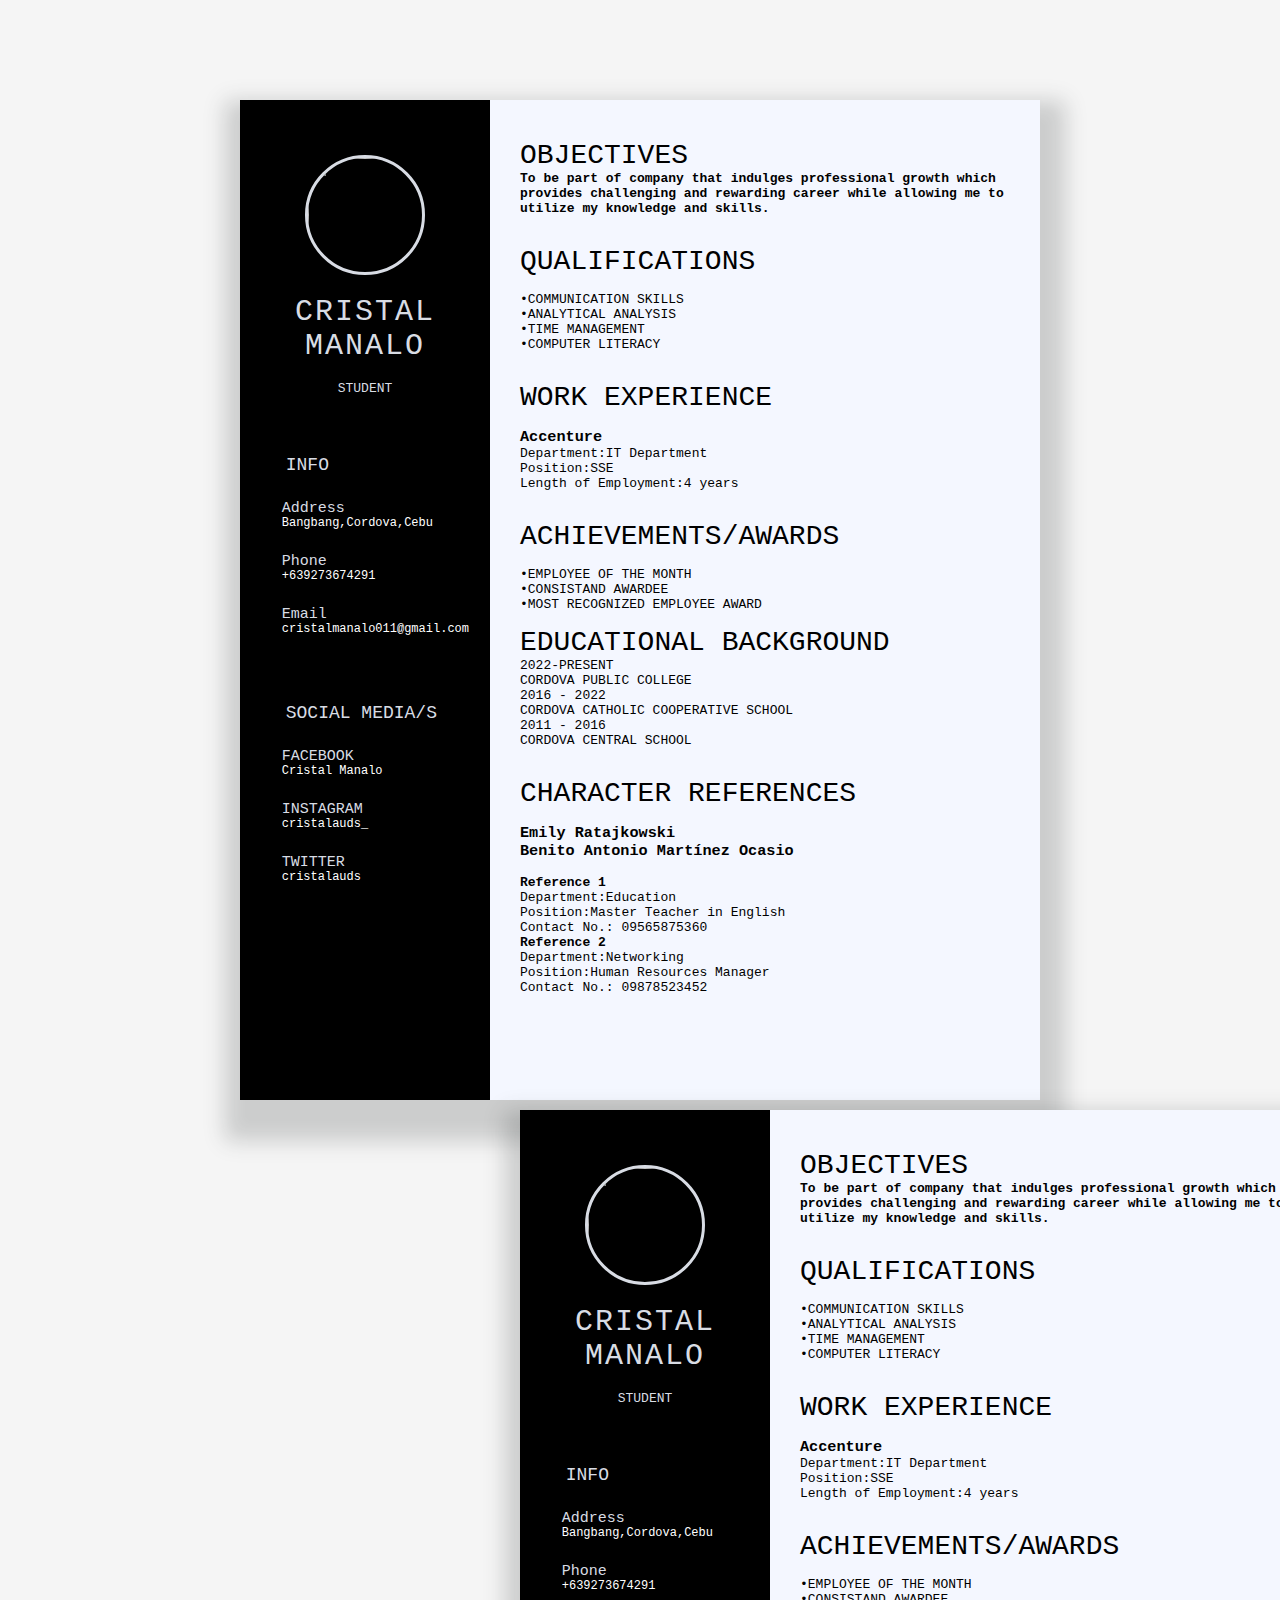
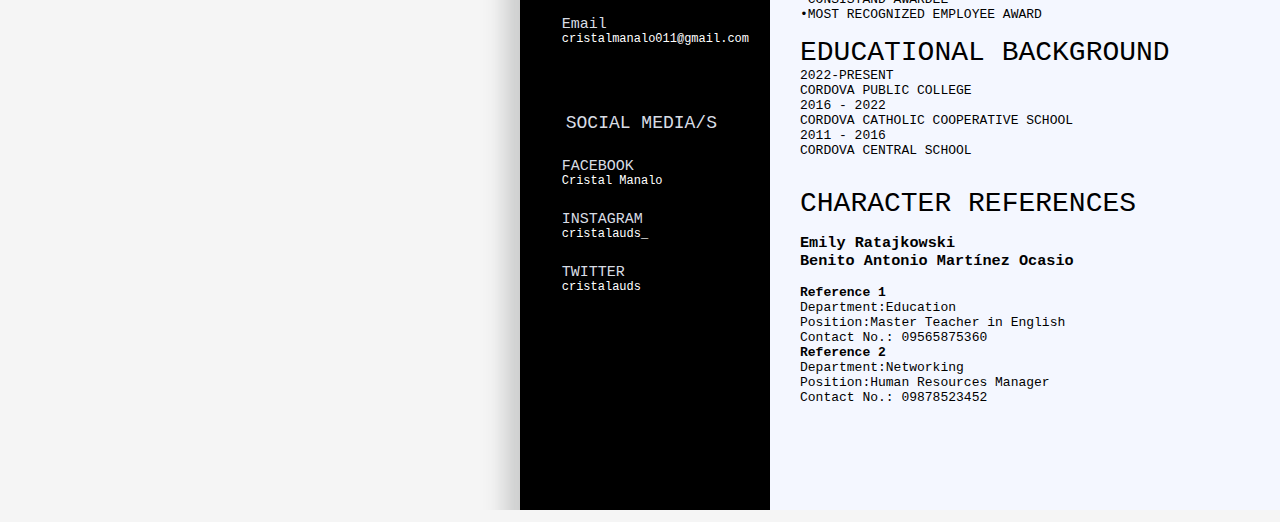
==== aboutus.html @ 00ee35b6 "Add files via upload" ====
<!DOCTYPE html>
<html>
<head>
	<title></title>
	<link rel="stylesheet" href="style.css">

</head>
<body>

<div class="resume">
	
	<div class="left-section">
		<div class="profile">
		<img src="img/enigma.jpg" class="profile-img">
		<div class="blue-box"></div>
		</div>
		<h2 class="name">CRISTAL<br><span>MANALO</span></h2>
		<p class="talll">STUDENT</p>


		<div class="info">
			<p class="heading">Info</p>
			<p class="p1"><span class="span1"></span>Address<span> <br>Bangbang,Cordova,Cebu</span></p>
			<p class="p1"><span class="span1"></span>Phone<span> <br>+639273674291</span></p>
			<p class="p1"><span class="span1"></span>Email<span> <br>cristalmanalo011@gmail.com</span></p>
			
		</div>
        <br>
        <div class="info">
			<p class="heading">Social Media/s</p>
			<p class="p1"><span class="span1"></span>FACEBOOK<span> <br>Cristal Manalo</p></a>
			<p class="p1"><span class="span1"></span>INSTAGRAM<span> <br>cristalauds_</p>
			<p class="p1"><span class="span1"></span>TWITTER<span> <br>cristalauds</p>
			
		</div>

	</div>

	<div class="right-section">
		<div class="right-heading">
			
			<p class="timeline">OBJECTIVES</p>
		</div>
        
		<h4>To be part of company that indulges professional growth which provides challenging and rewarding career while allowing me to utilize my knowledge and skills.

        </h4>
		<div class="clearfix"></div>
		<br><br>
		<div class="right-heading">
			
			<p class="timeline">QUALIFICATIONS</p>
           
	    <br>
	
		<div class="right">
			<p class="p4">•COMMUNICATION SKILLS</p>
            <p class="p4">•ANALYTICAL ANALYSIS</p>
            <p class="p4">•TIME MANAGEMENT</p>
            <p class="p4">•COMPUTER LITERACY</p>			
		</div>
        <div class="jade"></div>
		<br><br>
		<div class="right-heading">
			
			<p class="timeline">WORK EXPERIENCE</p>
			<br>

            <h3>Accenture</h3>
            <p>Department:IT Department</p>
            <p>Position:SSE</p>
            <p>Length of Employment:4 years</p>
        
		<br><br>
		<div class="right-heading">
			<p class="timeline">ACHIEVEMENTS/AWARDS</p>
            <div class="clearfix"></div>
            <br>
            <div class="right">
                <p class="p4">•EMPLOYEE OF THE MONTH</p>
                <p class="p4">•CONSISTAND AWARDEE</p>
                <p class="p4">•MOST RECOGNIZED EMPLOYEE AWARD</p>   
            </div>
            <div class="jade"></div>
            </div>
		<br>
		<div class="right-heading">
			
			<p class="timeline">EDUCATIONAL BACKGROUND</p>
		</div>
		<div class="jade"></div>
		<div class="lr-box">
		<div class="left">
			<p class="p4">2022-PRESENT</p>
			
		</div>

		<div class="right">
			<p class="p4">CORDOVA PUBLIC COLLEGE</p>
			
		</div>
		<div class="jade"></div>
		</div>

		<div class="lr-box">
		<div class="left">
			<p class="p4">2016 - 2022</p>
			
		</div>

		<div class="right">
			<p class="p4">CORDOVA CATHOLIC COOPERATIVE SCHOOL</p>
			
		</div>
		<div class="jade"></div>
		</div>
        <div class="lr-box">
            <div class="left">
                <p class="p4">2011 - 2016</p>
                <p class="p5"></p>
            </div>   
            <div class="right">
                <p class="p4">CORDOVA CENTRAL SCHOOL</p>          
            </div>
            <div class="jade"></div>
            </div>
            <div class="jade"></div>
            <br><br>
            <div class="right-heading">              
            <p class="timeline">CHARACTER REFERENCES</p>            
              <br>
	<h3>Emily Ratajkowski</h3>
    <h3>Benito Antonio Martínez Ocasio</h3>
    <br>
    <h4>Reference 1</h4>
    <p>Department:Education</p>
    <p>Position:Master Teacher in English</p>
    <p>Contact No.: 09565875360</p>

    <h4>Reference 2</h4>
    <p>Department:Networking</p>
    <p>Position:Human Resources Manager</p>
    <p>Contact No.: 09878523452</p>

</div>

<br>


<!DOCTYPE html>
<html>
<head>
	<title></title>
	<link rel="stylesheet" href="css/style.css">

</head>
<body>

<div class="resume">
	
	<div class="left-section">
		<div class="profile">
		<img src="img/enigma.jpg" class="profile-img">
		<div class="blue-box"></div>
		</div>
		<h2 class="name">CRISTAL<br><span>MANALO</span></h2>
		<p class="talll">STUDENT</p>


		<div class="info">
			<p class="heading">Info</p>
			<p class="p1"><span class="span1"></span>Address<span> <br>Bangbang,Cordova,Cebu</span></p>
			<p class="p1"><span class="span1"></span>Phone<span> <br>+639273674291</span></p>
			<p class="p1"><span class="span1"></span>Email<span> <br>cristalmanalo011@gmail.com</span></p>
			
		</div>
        <br>
        <div class="info">
			<p class="heading">Social Media/s</p>
			<p class="p1"><span class="span1"></span>FACEBOOK<span> <br>Cristal Manalo</p></a>
			<p class="p1"><span class="span1"></span>INSTAGRAM<span> <br>cristalauds_</p>
			<p class="p1"><span class="span1"></span>TWITTER<span> <br>cristalauds</p>
			
		</div>

	</div>

	<div class="right-section">
		<div class="right-heading">
			
			<p class="timeline">OBJECTIVES</p>
		</div>
        
		<h4>To be part of company that indulges professional growth which provides challenging and rewarding career while allowing me to utilize my knowledge and skills.

        </h4>
		<div class="clearfix"></div>
		<br><br>
		<div class="right-heading">
			
			<p class="timeline">QUALIFICATIONS</p>
           
	    <br>
	
		<div class="right">
			<p class="p4">•COMMUNICATION SKILLS</p>
            <p class="p4">•ANALYTICAL ANALYSIS</p>
            <p class="p4">•TIME MANAGEMENT</p>
            <p class="p4">•COMPUTER LITERACY</p>			
		</div>
        <div class="jade"></div>
		<br><br>
		<div class="right-heading">
			
			<p class="timeline">WORK EXPERIENCE</p>
			<br>

            <h3>Accenture</h3>
            <p>Department:IT Department</p>
            <p>Position:SSE</p>
            <p>Length of Employment:4 years</p>
        
		<br><br>
		<div class="right-heading">
			<p class="timeline">ACHIEVEMENTS/AWARDS</p>
            <div class="clearfix"></div>
            <br>
            <div class="right">
                <p class="p4">•EMPLOYEE OF THE MONTH</p>
                <p class="p4">•CONSISTAND AWARDEE</p>
                <p class="p4">•MOST RECOGNIZED EMPLOYEE AWARD</p>   
            </div>
            <div class="jade"></div>
            </div>
		<br>
		<div class="right-heading">
			
			<p class="timeline">EDUCATIONAL BACKGROUND</p>
		</div>
		<div class="jade"></div>
		<div class="lr-box">
		<div class="left">
			<p class="p4">2022-PRESENT</p>
			
		</div>

		<div class="right">
			<p class="p4">CORDOVA PUBLIC COLLEGE</p>
			
		</div>
		<div class="jade"></div>
		</div>

		<div class="lr-box">
		<div class="left">
			<p class="p4">2016 - 2022</p>
			
		</div>

		<div class="right">
			<p class="p4">CORDOVA CATHOLIC COOPERATIVE SCHOOL</p>
			
		</div>
		<div class="jade"></div>
		</div>
        <div class="lr-box">
            <div class="left">
                <p class="p4">2011 - 2016</p>
                <p class="p5"></p>
            </div>   
            <div class="right">
                <p class="p4">CORDOVA CENTRAL SCHOOL</p>          
            </div>
            <div class="jade"></div>
            </div>
            <div class="jade"></div>
            <br><br>
            <div class="right-heading">              
            <p class="timeline">CHARACTER REFERENCES</p>            
              <br>
	<h3>Emily Ratajkowski</h3>
    <h3>Benito Antonio Martínez Ocasio</h3>
    <br>
    <h4>Reference 1</h4>
    <p>Department:Education</p>
    <p>Position:Master Teacher in English</p>
    <p>Contact No.: 09565875360</p>

    <h4>Reference 2</h4>
    <p>Department:Networking</p>
    <p>Position:Human Resources Manager</p>
    <p>Contact No.: 09878523452</p>

</div>

<br>
---- style.css ----
*{
    margin: 0;
    padding: 0;
}

.main{
    width: 100%;
    background-color: beige;
    background-size: cover;
    height: 100vh;
    position: relative;
    font-family: sans-serif;
    
}

.cristal{
    width: 86%;
    display: flex;
    margin: auto;
    padding: 15px 0;
    align-items: center;
    justify-content: space-between;
}

 
ul li{
    list-style: none;
    display: inline-block;
    padding: 5px 5px;
    margin-left: 15px;

}

ul li a{
    font-size: 14px;
    font-weight: initial;
    text-decoration: none;
    color: rgb(34, 0, 0);
    margin-top: -3%;
    transition: .4s ease;

}

ul li a:hover{
    color: rgb(233, 157, 117);
}

.info{
    margin-left: 7%;
    margin-top: 6%;
}

.info h1{
    font-size: 70px;
    color: rgb(125, 35, 0);
}

.info h3{
    font-size: 18px;
    letter-spacing: 1px;
    line-height: 24px;
}

.info span{
    color: white;
}

.info a{
    text-decoration: none;
    color: aliceblue;
    background:  rgb(36,32,30);
    margin: 26px 0;
    padding: 10px 18px;
    border-radius: 10px;
    display: inline-block;
    transition: .4s ease;
}

.info a:hover{
    background: rgb(125, 35, 0);
}






:root{
	
	--whites:#f4f7ff;
	--black:black;
	--white:#f4f7ff;
	--gray:#d8dce4;

}
*{
	margin: 0px;
	padding: 0px;
	box-sizing: border-box;
	font-family: monospace;
}
body{
	background: var(--bgcolor);
}
.resume{
	width: 800px;
	height: 1000px;
	margin: 100px auto;
	background: var(--white);
	box-shadow: 5px 21px 20px 20px #3d3f4238;
}
.left-section{
	background: var(--black);
	width: 250px;
	height: 1000px;
	float: left;
}
.profile{
	overflow: hidden;
	position: relative;
}
.blue-box{
    width: 257px;
    height: 407px;
    background: var(--blue);
    margin-left: -100px;
    transform: rotateZ(48deg);
    margin-top: -178px;
    
}
.profile-img{
	    position: absolute;
    z-index: 9;
    width: 120px;
    height: 120px;
    transform: translate(-50%, -50%);
    left: 50%;
    top: 50%;
    border-radius: 50%;
    border: 3px solid var(--gray);
}
.name{
    color: var(--gray);
    text-align: center;
    margin-top: -34px;
    font-size: 30px;
    letter-spacing: 2px;
    font-weight: 400;
    text-transform: uppercase;
}

.talll{
	width: 180px;
    margin: 0 auto;
    text-align: center;
    padding: 7px;
    
    color: var(--gray);
    margin-top: 11px;
    text-transform: uppercase;
}
.info{
	margin-top: 50px;
}
.heading{
	width: 180px;
    margin: 0 auto;
    padding: 2px;
    
   
    color: var(--gray);
    margin-top: 11px;
    text-transform: uppercase;
    font-size: 18px;
}
.p1{
	color: var(--gray);
	width: 184px;
	margin: 0 auto;
	margin-top: 25px;
	font-size: 15px;
    line-height: 14px;
}
.p1 span{
	font-size: 12px;
}

.right-section{
	padding: 40px 30px;
    background: var(--white);
    width: 68%;
    float: left;
    height: 1000px;
}
.timeline{
    font-size: 28px;
    
}



body{
    background: whitesmoke;
   }
   .img1{
       width: 150px;
       height: 150px;
   }
   .img2{
       width: 150px;
       height: 150px;
   }
   .img3{
       width: 150px;
       height: 150px;
   }
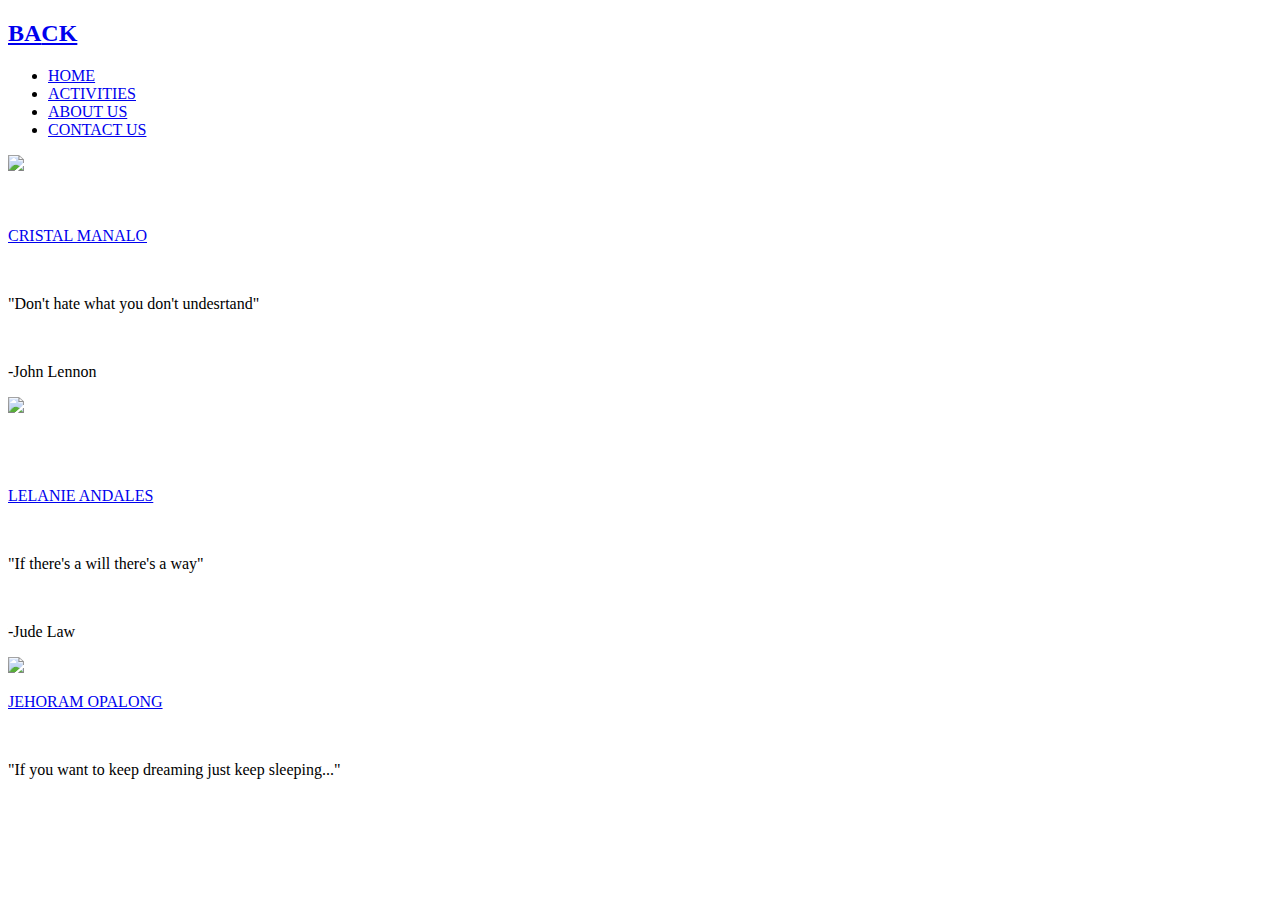
==== commit d0f6bca5: "Add files via upload" ====
--- a/aboutus.html
+++ b/aboutus.html
@@ -1,296 +1,85 @@
 <!DOCTYPE html>
-<html>
-<head>
-	<title></title>
-	<link rel="stylesheet" href="style.css">
+<html lang="en">
+    <head>
+        <meta charset="UTF-8" />
+        <meta http-equiv="X-UA-Compatible" content="IE=edge" />
+        <meta name="viewport" content="width=device-width, initial-scale=1.0" />
+        <title>ABOUT</title>
+        <link rel="stylesheet" href="https://cdnjs.cloudflare.com/ajax/libs/font-awesome/6.3.0/css/all.min.css">
+        <link rel="stylesheet" href="css/style.css" />
+    </head>
 
-</head>
-<body>
+    <body>
 
-<div class="resume">
-	
-	<div class="left-section">
-		<div class="profile">
-		<img src="img/enigma.jpg" class="profile-img">
-		<div class="blue-box"></div>
-		</div>
-		<h2 class="name">CRISTAL<br><span>MANALO</span></h2>
-		<p class="talll">STUDENT</p>
+        <div class="home-page">
+            <div class="logo"> 
+                <a href="index.html"><h2> <span>BA</span><span1>CK</span1></h2></a>
+              
+    
+              <ul>
+                <li><a href="index.html" class="active">HOME</a></li>
+                <li><a href="activities.html">ACTIVITIES</a></li>
+                <li><a href="aboutus.html">ABOUT US</a></li>
+                <li><a href="contact.html">CONTACT US</a></li>
+          
+              </ul>
+            </div>
+    
+<div class="main">
+    <div class="booox">
+        
+            
+            <div class="container1">
 
+                <div class="box4">
+                    <img src="images/cristal.jpg"width="150px"> 
+                    <div class="name_post">
+                        <br>
+                        <br>
+                      <a href="cristal.html"><p class="name">CRISTAL MANALO</p></a>
+                        <br>
+                        <p>"Don't hate what you don't undesrtand"</p>
+                        <br>
+                        <p>-John Lennon</p>
+                       
+                    </div>
+                   
+                        
+                    
+                </div>
 
-		<div class="info">
-			<p class="heading">Info</p>
-			<p class="p1"><span class="span1"></span>Address<span> <br>Bangbang,Cordova,Cebu</span></p>
-			<p class="p1"><span class="span1"></span>Phone<span> <br>+639273674291</span></p>
-			<p class="p1"><span class="span1"></span>Email<span> <br>cristalmanalo011@gmail.com</span></p>
-			
-		</div>
-        <br>
-        <div class="info">
-			<p class="heading">Social Media/s</p>
-			<p class="p1"><span class="span1"></span>FACEBOOK<span> <br>Cristal Manalo</p></a>
-			<p class="p1"><span class="span1"></span>INSTAGRAM<span> <br>cristalauds_</p>
-			<p class="p1"><span class="span1"></span>TWITTER<span> <br>cristalauds</p>
-			
-		</div>
+                <div class="box4">
+                    <img src="images/lanie.jpg"width="150px"> 
+                    <div class="name_post">
+                        <br>
+                        <br>
+                        <br>
+                      <a href="lelanie.html"><p class="name">LELANIE ANDALES</p></a> 
+                        <br>
+                        <p>"If there's a will there's a way"</p>
+                        <br>
+                        <p>-Jude Law</p>
+                        
+                    </div>
+                    
+                </div>
 
-	</div>
+                <div class="box4">
+                    <img src="images/jehoram.jpg"width="150px"> 
+                    <div class="name_post">
+                        
+                        
+                        <a href="jehoram.html"><p class="name">JEHORAM OPALONG</p></a>
+                        <br>
+                        <p>"If you want to keep dreaming just keep sleeping..."</p>
 
-	<div class="right-section">
-		<div class="right-heading">
-			
-			<p class="timeline">OBJECTIVES</p>
-		</div>
-        
-		<h4>To be part of company that indulges professional growth which provides challenging and rewarding career while allowing me to utilize my knowledge and skills.
+                       
+                    </div>
+                   
+                </div>
 
-        </h4>
-		<div class="clearfix"></div>
-		<br><br>
-		<div class="right-heading">
-			
-			<p class="timeline">QUALIFICATIONS</p>
-           
-	    <br>
-	
-		<div class="right">
-			<p class="p4">•COMMUNICATION SKILLS</p>
-            <p class="p4">•ANALYTICAL ANALYSIS</p>
-            <p class="p4">•TIME MANAGEMENT</p>
-            <p class="p4">•COMPUTER LITERACY</p>			
-		</div>
-        <div class="jade"></div>
-		<br><br>
-		<div class="right-heading">
-			
-			<p class="timeline">WORK EXPERIENCE</p>
-			<br>
+            </div>
+        </div>
 
-            <h3>Accenture</h3>
-            <p>Department:IT Department</p>
-            <p>Position:SSE</p>
-            <p>Length of Employment:4 years</p>
-        
-		<br><br>
-		<div class="right-heading">
-			<p class="timeline">ACHIEVEMENTS/AWARDS</p>
-            <div class="clearfix"></div>
-            <br>
-            <div class="right">
-                <p class="p4">•EMPLOYEE OF THE MONTH</p>
-                <p class="p4">•CONSISTAND AWARDEE</p>
-                <p class="p4">•MOST RECOGNIZED EMPLOYEE AWARD</p>   
-            </div>
-            <div class="jade"></div>
-            </div>
-		<br>
-		<div class="right-heading">
-			
-			<p class="timeline">EDUCATIONAL BACKGROUND</p>
-		</div>
-		<div class="jade"></div>
-		<div class="lr-box">
-		<div class="left">
-			<p class="p4">2022-PRESENT</p>
-			
-		</div>
-
-		<div class="right">
-			<p class="p4">CORDOVA PUBLIC COLLEGE</p>
-			
-		</div>
-		<div class="jade"></div>
-		</div>
-
-		<div class="lr-box">
-		<div class="left">
-			<p class="p4">2016 - 2022</p>
-			
-		</div>
-
-		<div class="right">
-			<p class="p4">CORDOVA CATHOLIC COOPERATIVE SCHOOL</p>
-			
-		</div>
-		<div class="jade"></div>
-		</div>
-        <div class="lr-box">
-            <div class="left">
-                <p class="p4">2011 - 2016</p>
-                <p class="p5"></p>
-            </div>   
-            <div class="right">
-                <p class="p4">CORDOVA CENTRAL SCHOOL</p>          
-            </div>
-            <div class="jade"></div>
-            </div>
-            <div class="jade"></div>
-            <br><br>
-            <div class="right-heading">              
-            <p class="timeline">CHARACTER REFERENCES</p>            
-              <br>
-	<h3>Emily Ratajkowski</h3>
-    <h3>Benito Antonio Martínez Ocasio</h3>
-    <br>
-    <h4>Reference 1</h4>
-    <p>Department:Education</p>
-    <p>Position:Master Teacher in English</p>
-    <p>Contact No.: 09565875360</p>
-
-    <h4>Reference 2</h4>
-    <p>Department:Networking</p>
-    <p>Position:Human Resources Manager</p>
-    <p>Contact No.: 09878523452</p>
-
-</div>
-
-<br>
-
-
-<!DOCTYPE html>
-<html>
-<head>
-	<title></title>
-	<link rel="stylesheet" href="css/style.css">
-
-</head>
-<body>
-
-<div class="resume">
-	
-	<div class="left-section">
-		<div class="profile">
-		<img src="img/enigma.jpg" class="profile-img">
-		<div class="blue-box"></div>
-		</div>
-		<h2 class="name">CRISTAL<br><span>MANALO</span></h2>
-		<p class="talll">STUDENT</p>
-
-
-		<div class="info">
-			<p class="heading">Info</p>
-			<p class="p1"><span class="span1"></span>Address<span> <br>Bangbang,Cordova,Cebu</span></p>
-			<p class="p1"><span class="span1"></span>Phone<span> <br>+639273674291</span></p>
-			<p class="p1"><span class="span1"></span>Email<span> <br>cristalmanalo011@gmail.com</span></p>
-			
-		</div>
-        <br>
-        <div class="info">
-			<p class="heading">Social Media/s</p>
-			<p class="p1"><span class="span1"></span>FACEBOOK<span> <br>Cristal Manalo</p></a>
-			<p class="p1"><span class="span1"></span>INSTAGRAM<span> <br>cristalauds_</p>
-			<p class="p1"><span class="span1"></span>TWITTER<span> <br>cristalauds</p>
-			
-		</div>
-
-	</div>
-
-	<div class="right-section">
-		<div class="right-heading">
-			
-			<p class="timeline">OBJECTIVES</p>
-		</div>
-        
-		<h4>To be part of company that indulges professional growth which provides challenging and rewarding career while allowing me to utilize my knowledge and skills.
-
-        </h4>
-		<div class="clearfix"></div>
-		<br><br>
-		<div class="right-heading">
-			
-			<p class="timeline">QUALIFICATIONS</p>
-           
-	    <br>
-	
-		<div class="right">
-			<p class="p4">•COMMUNICATION SKILLS</p>
-            <p class="p4">•ANALYTICAL ANALYSIS</p>
-            <p class="p4">•TIME MANAGEMENT</p>
-            <p class="p4">•COMPUTER LITERACY</p>			
-		</div>
-        <div class="jade"></div>
-		<br><br>
-		<div class="right-heading">
-			
-			<p class="timeline">WORK EXPERIENCE</p>
-			<br>
-
-            <h3>Accenture</h3>
-            <p>Department:IT Department</p>
-            <p>Position:SSE</p>
-            <p>Length of Employment:4 years</p>
-        
-		<br><br>
-		<div class="right-heading">
-			<p class="timeline">ACHIEVEMENTS/AWARDS</p>
-            <div class="clearfix"></div>
-            <br>
-            <div class="right">
-                <p class="p4">•EMPLOYEE OF THE MONTH</p>
-                <p class="p4">•CONSISTAND AWARDEE</p>
-                <p class="p4">•MOST RECOGNIZED EMPLOYEE AWARD</p>   
-            </div>
-            <div class="jade"></div>
-            </div>
-		<br>
-		<div class="right-heading">
-			
-			<p class="timeline">EDUCATIONAL BACKGROUND</p>
-		</div>
-		<div class="jade"></div>
-		<div class="lr-box">
-		<div class="left">
-			<p class="p4">2022-PRESENT</p>
-			
-		</div>
-
-		<div class="right">
-			<p class="p4">CORDOVA PUBLIC COLLEGE</p>
-			
-		</div>
-		<div class="jade"></div>
-		</div>
-
-		<div class="lr-box">
-		<div class="left">
-			<p class="p4">2016 - 2022</p>
-			
-		</div>
-
-		<div class="right">
-			<p class="p4">CORDOVA CATHOLIC COOPERATIVE SCHOOL</p>
-			
-		</div>
-		<div class="jade"></div>
-		</div>
-        <div class="lr-box">
-            <div class="left">
-                <p class="p4">2011 - 2016</p>
-                <p class="p5"></p>
-            </div>   
-            <div class="right">
-                <p class="p4">CORDOVA CENTRAL SCHOOL</p>          
-            </div>
-            <div class="jade"></div>
-            </div>
-            <div class="jade"></div>
-            <br><br>
-            <div class="right-heading">              
-            <p class="timeline">CHARACTER REFERENCES</p>            
-              <br>
-	<h3>Emily Ratajkowski</h3>
-    <h3>Benito Antonio Martínez Ocasio</h3>
-    <br>
-    <h4>Reference 1</h4>
-    <p>Department:Education</p>
-    <p>Position:Master Teacher in English</p>
-    <p>Contact No.: 09565875360</p>
-
-    <h4>Reference 2</h4>
-    <p>Department:Networking</p>
-    <p>Position:Human Resources Manager</p>
-    <p>Contact No.: 09878523452</p>
-
-</div>
-
-<br>+    </body>
+</html>